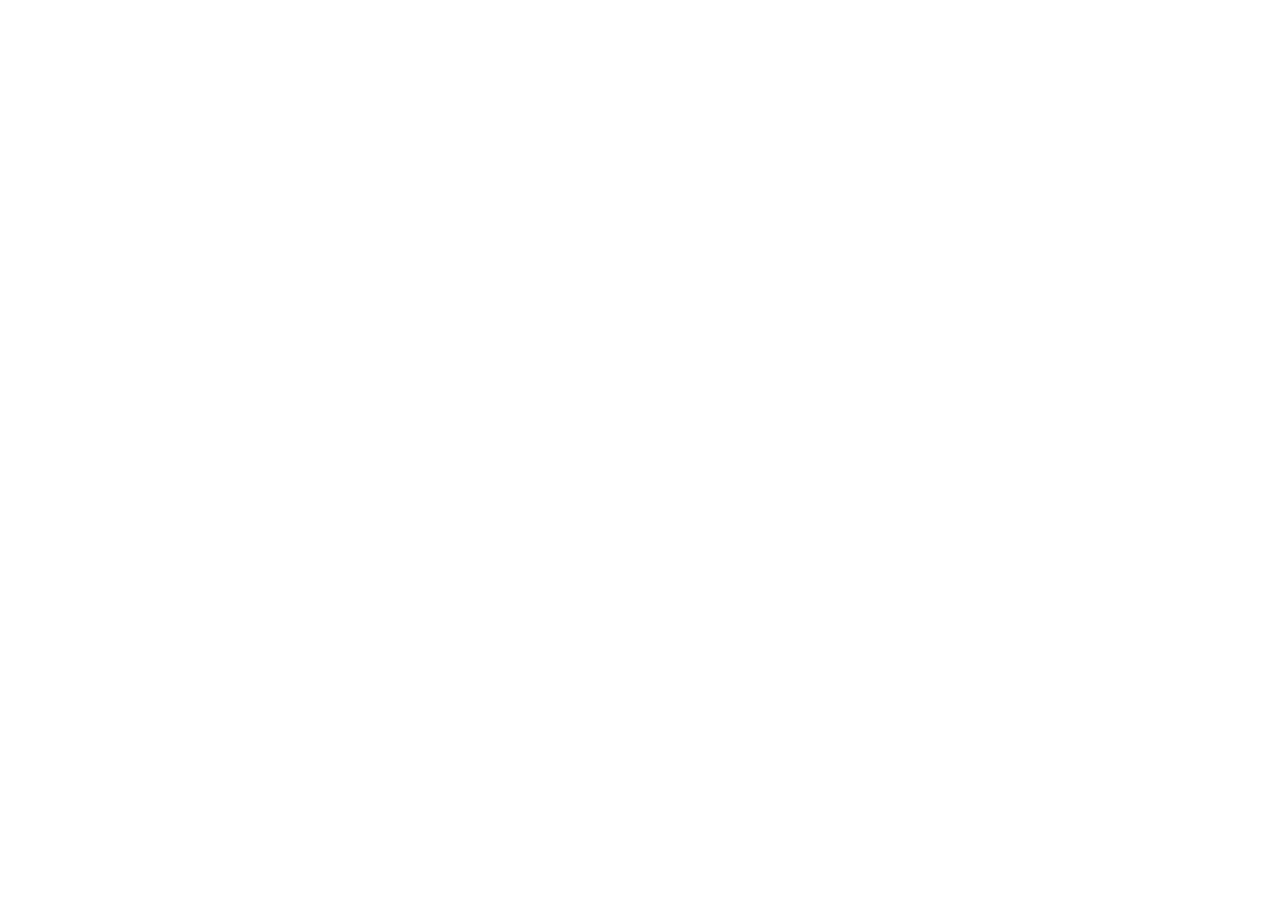
==== 01-To-Do-App/index.html @ 2fffa1b1 "All File Struture is Created" ====
<!doctype html>
<html lang="en">
  <head>
    <meta charset="UTF-8" />
    <meta name="viewport" content="width=device-width, initial-scale=1.0" />
    <title>To-Do-App</title>
    <link rel="stylesheet" href="/01-To-Do-App/css/style.css" />
  </head>
  <body>
    <script src="/01-To-Do-App/js/app.js"></script>
  </body>
</html>
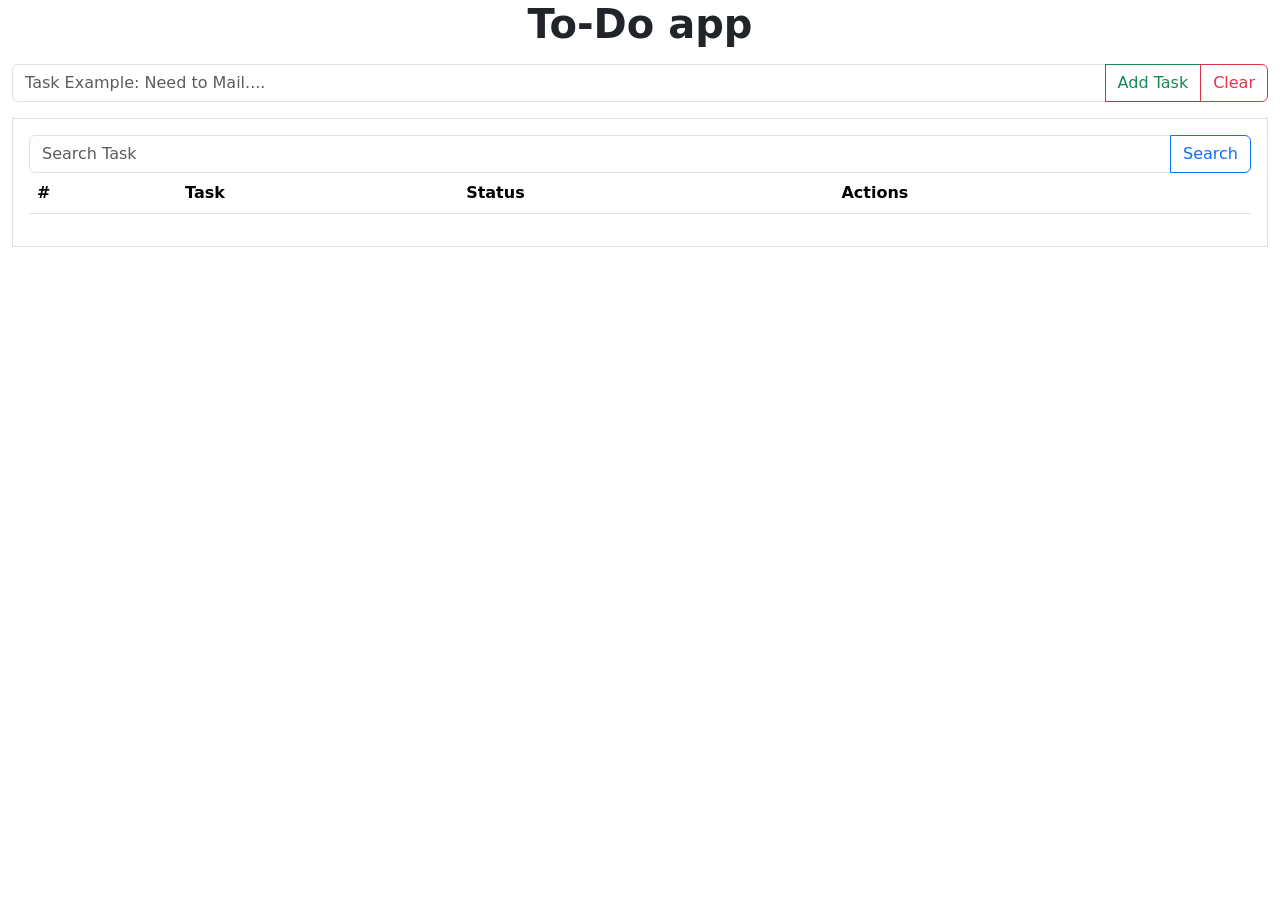
==== commit 04924ee0: "To-do App Add, Edit, Delete, Read is Done" ====
--- a/01-To-Do-App/index.html
+++ b/01-To-Do-App/index.html
@@ -5,8 +5,45 @@
     <meta name="viewport" content="width=device-width, initial-scale=1.0" />
     <title>To-Do-App</title>
     <link rel="stylesheet" href="/01-To-Do-App/css/style.css" />
+    <link
+      href="https://cdn.jsdelivr.net/npm/bootstrap@5.3.8/dist/css/bootstrap.min.css"
+      rel="stylesheet"
+    />
   </head>
-  <body>
+  <body class="container-fluid">
+    <div class="h1 fw-bold text-center">To-Do app</div>
+    <div class="input-group my-3">
+      <input
+        type="text"
+        class="form-control"
+        id="TaskInput"
+        placeholder="Task Example: Need to Mail...."
+      />
+      <button class="btn btn-outline-success" type="button" id="Add-Task">
+        Add Task
+      </button>
+      <button class="btn btn-outline-danger" type="button" id="Clear-Task">
+        Clear
+      </button>
+    </div>
+    <div class="border p-3">
+      <div class="input-group">
+        <input type="text" class="form-control" placeholder="Search Task" />
+        <button class="btn btn-outline-primary" type="button">Search</button>
+      </div>
+      <table class="table">
+        <thead>
+          <tr>
+            <th>#</th>
+            <th>Task</th>
+            <th>Status</th>
+            <th>Actions</th>
+          </tr>
+        </thead>
+        <tbody id="TaskBody"></tbody>
+      </table>
+    </div>
     <script src="/01-To-Do-App/js/app.js"></script>
+    <script src="https://cdn.jsdelivr.net/npm/bootstrap@5.3.8/dist/js/bootstrap.bundle.min.js"></script>
   </body>
 </html>
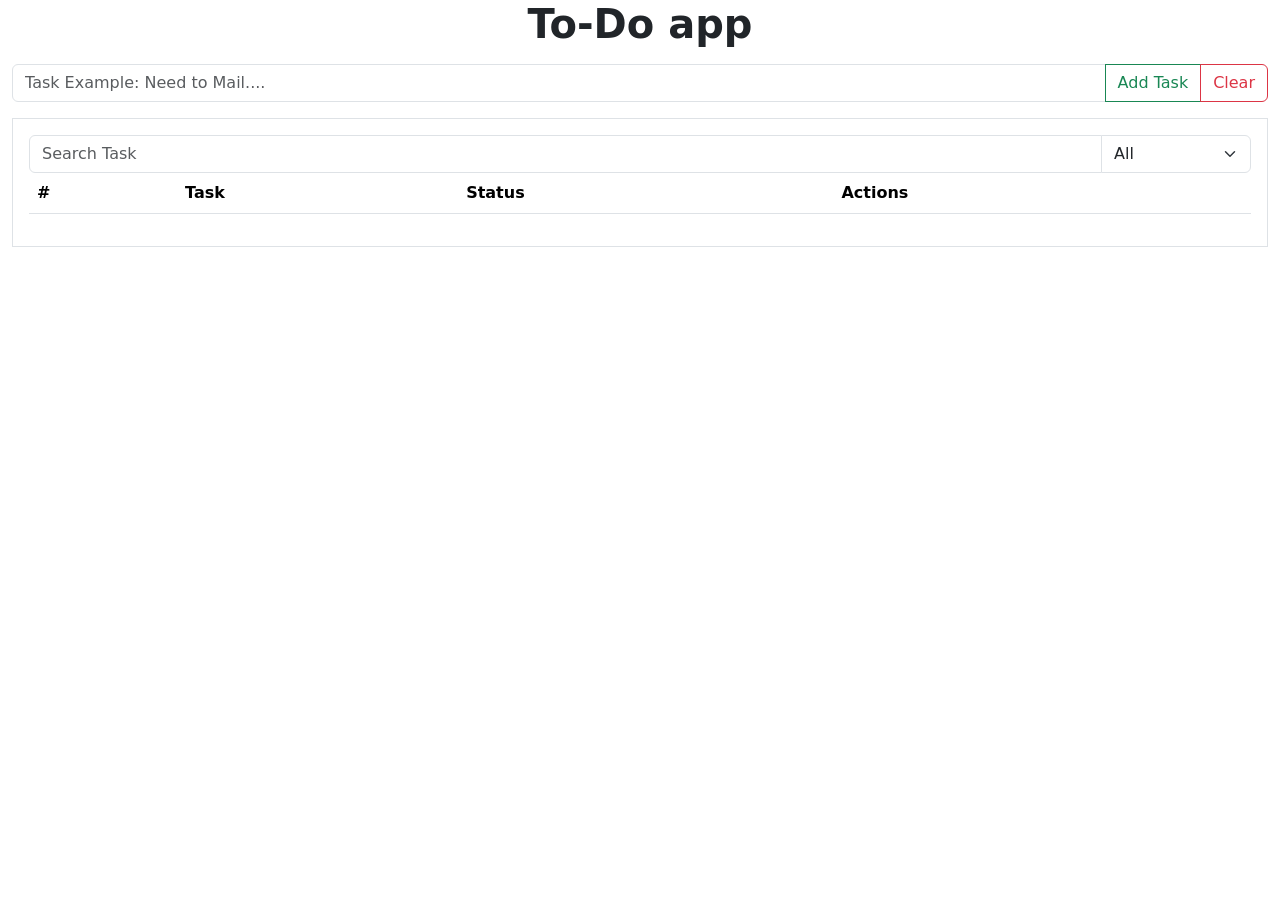
==== commit d76dfa64: "Search & Dropdown Filter Work is Done" ====
--- a/01-To-Do-App/index.html
+++ b/01-To-Do-App/index.html
@@ -28,8 +28,17 @@
     </div>
     <div class="border p-3">
       <div class="input-group">
-        <input type="text" class="form-control" placeholder="Search Task" />
-        <button class="btn btn-outline-primary" type="button">Search</button>
+        <input
+          type="text"
+          class="form-control"
+          placeholder="Search Task"
+          id="Input-Action"
+        />
+        <select id="Input-Select" class="form-select" style="max-width: 150px">
+          <option value="all">All</option>
+          <option value="pending">Pending</option>
+          <option value="done">Done</option>
+        </select>
       </div>
       <table class="table">
         <thead>
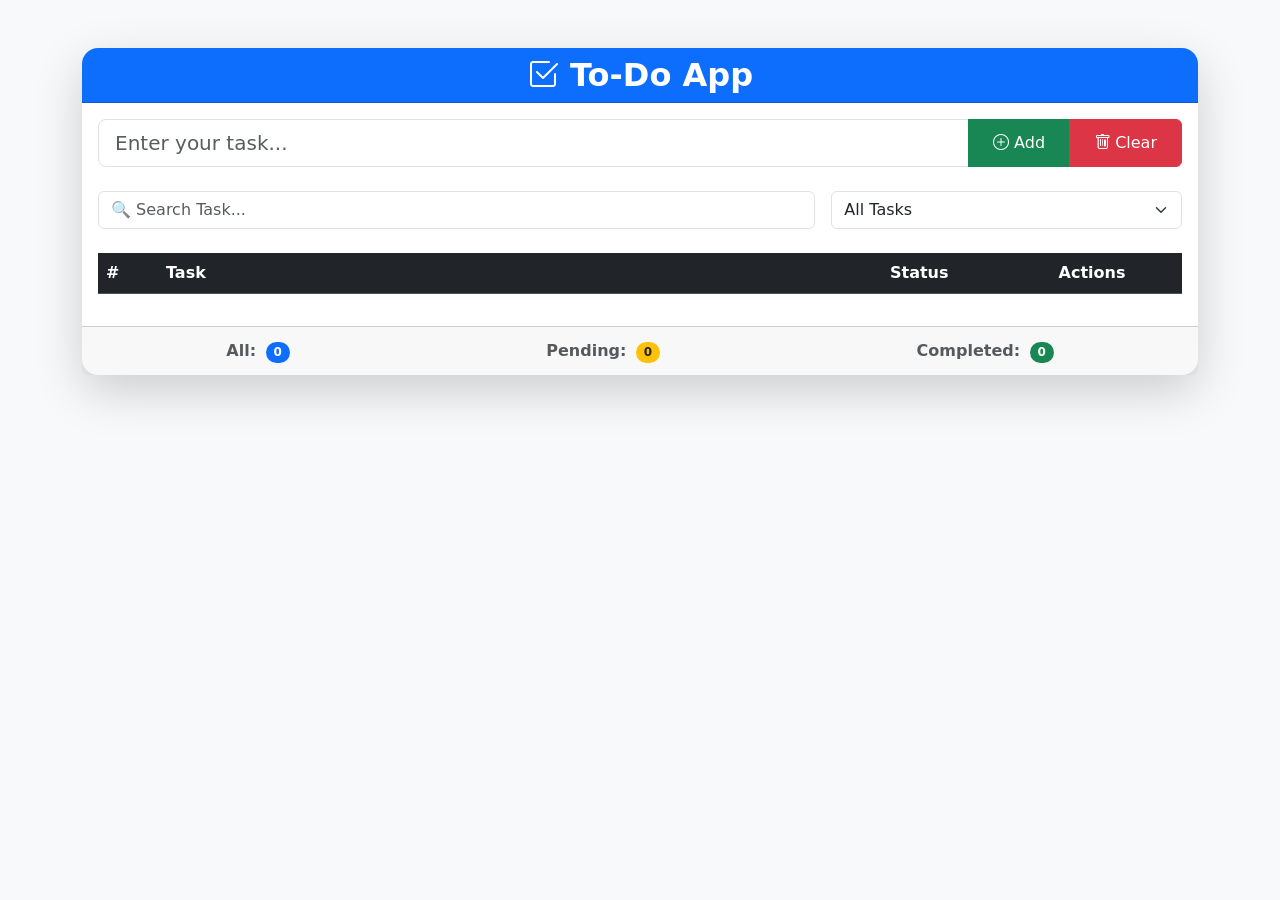
==== commit 4dd58c82: "To-do Application is Done" ====
--- a/01-To-Do-App/index.html
+++ b/01-To-Do-App/index.html
@@ -3,56 +3,102 @@
   <head>
     <meta charset="UTF-8" />
     <meta name="viewport" content="width=device-width, initial-scale=1.0" />
-    <title>To-Do-App</title>
-    <link rel="stylesheet" href="/01-To-Do-App/css/style.css" />
+    <title>To-Do App</title>
     <link
       href="https://cdn.jsdelivr.net/npm/bootstrap@5.3.8/dist/css/bootstrap.min.css"
       rel="stylesheet"
     />
+    <link
+      rel="stylesheet"
+      href="https://cdn.jsdelivr.net/npm/bootstrap-icons@1.13.1/font/bootstrap-icons.min.css"
+    />
   </head>
-  <body class="container-fluid">
-    <div class="h1 fw-bold text-center">To-Do app</div>
-    <div class="input-group my-3">
-      <input
-        type="text"
-        class="form-control"
-        id="TaskInput"
-        placeholder="Task Example: Need to Mail...."
-      />
-      <button class="btn btn-outline-success" type="button" id="Add-Task">
-        Add Task
-      </button>
-      <button class="btn btn-outline-danger" type="button" id="Clear-Task">
-        Clear
-      </button>
+  <body class="bg-light">
+    <div class="container py-5">
+      <div class="card shadow-lg border-0 rounded-4">
+        <div
+          class="card-header bg-primary text-white text-center rounded-top-4"
+        >
+          <h2 class="fw-bold mb-0">
+            <i class="bi bi-check2-square"></i>
+            To-Do App
+          </h2>
+        </div>
+        <div class="card-body">
+          <div class="input-group mb-4">
+            <input
+              type="text"
+              class="form-control form-control-lg"
+              id="TaskInput"
+              placeholder="Enter your task..."
+            />
+            <button class="btn btn-success px-4" id="Add-Task">
+              <i class="bi bi-plus-circle"></i>
+              Add
+            </button>
+            <button class="btn btn-danger px-4" id="Clear-Task">
+              <i class="bi bi-trash"></i>
+              Clear
+            </button>
+          </div>
+          <div class="row g-3 mb-4">
+            <div class="col-md-8">
+              <input
+                type="text"
+                class="form-control"
+                id="Input-Action"
+                placeholder="🔍 Search Task..."
+              />
+            </div>
+            <div class="col-md-4">
+              <select class="form-select" id="Input-Select">
+                <option value="all">All Tasks</option>
+                <option value="pending">Pending</option>
+                <option value="done">Completed</option>
+              </select>
+            </div>
+          </div>
+          <div class="table-responsive">
+            <table class="table table-hover table-striped align-middle">
+              <thead class="table-dark">
+                <tr>
+                  <th width="60">#</th>
+                  <th>Task</th>
+                  <th width="120">Status</th>
+                  <th width="180" class="text-center">Actions</th>
+                </tr>
+              </thead>
+              <tbody id="TaskBody"></tbody>
+            </table>
+          </div>
+        </div>
+        <div class="card-footer text-muted">
+          <div class="d-flex justify-content-around text-center py-1 fw-bold">
+            <div>
+              All:
+              <span id="CountAll" class="badge bg-primary rounded-pill ms-1"
+                >0</span
+              >
+            </div>
+            <div>
+              Pending:
+              <span
+                id="CountPending"
+                class="badge bg-warning text-dark rounded-pill ms-1"
+                >0</span
+              >
+            </div>
+            <div>
+              Completed:
+              <span id="CountDone" class="badge bg-success rounded-pill ms-1"
+                >0</span
+              >
+            </div>
+          </div>
+        </div>
+      </div>
     </div>
-    <div class="border p-3">
-      <div class="input-group">
-        <input
-          type="text"
-          class="form-control"
-          placeholder="Search Task"
-          id="Input-Action"
-        />
-        <select id="Input-Select" class="form-select" style="max-width: 150px">
-          <option value="all">All</option>
-          <option value="pending">Pending</option>
-          <option value="done">Done</option>
-        </select>
-      </div>
-      <table class="table">
-        <thead>
-          <tr>
-            <th>#</th>
-            <th>Task</th>
-            <th>Status</th>
-            <th>Actions</th>
-          </tr>
-        </thead>
-        <tbody id="TaskBody"></tbody>
-      </table>
-    </div>
+    <script src="https://cdn.jsdelivr.net/npm/bootstrap@5.3.8/dist/js/bootstrap.bundle.min.js"></script>
     <script src="/01-To-Do-App/js/app.js"></script>
-    <script src="https://cdn.jsdelivr.net/npm/bootstrap@5.3.8/dist/js/bootstrap.bundle.min.js"></script>
   </body>
 </html>
